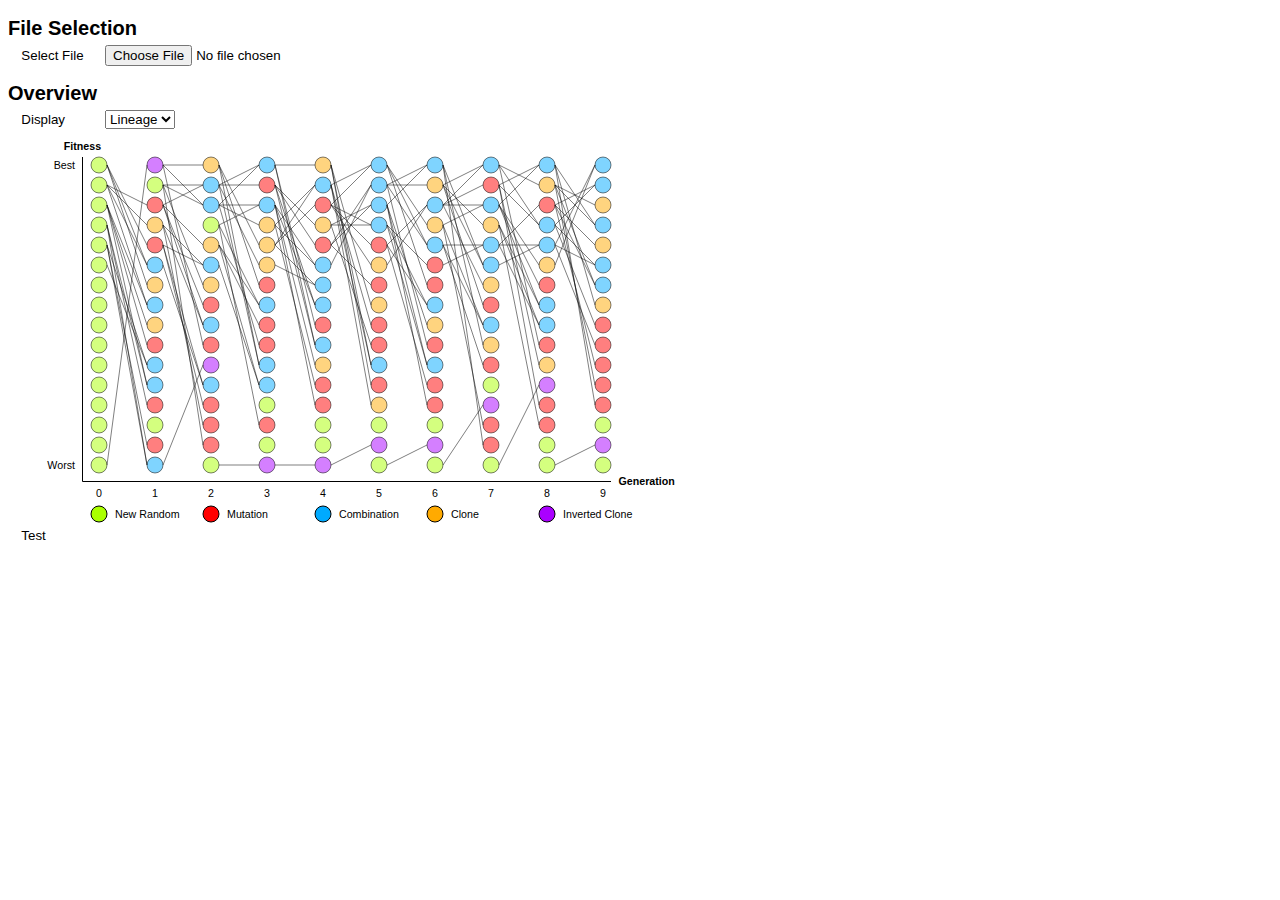
==== Visualizer/index.html @ 978b6a8c "added a legend for the colored balls" ====
<!DOCTYPE html>
<html lang="en">
<head>
    <meta charset="UTF-8">
    <title>Visualizer</title>
    <link rel="stylesheet" type="text/css" href="style.css">
    <script src="script.js"></script>
    <script src="tournamentResultVisualizer.js"></script>
    <script src="tournamentResultProcessor.js"></script>
    <script src="bootCampDataVisualizer.js"></script>
    <script src="bootCampDataProcessor.js"></script>
    <script src="testData.js"></script>
    <script src="utils.js"></script>

    <template id="tournamentResultVisualization">
        <section>
            <h2 class="sectionHeader">File Processing</h2>
            <div class="sectionContent">
                <div class="horizontalControlGroup">
                    <label for="matchupOptionsSelection">Matchup Size</label>
                    <select id="matchupOptionsSelection"></select>
                </div>
            </div>
        </section>
        <section>
            <h2 class="sectionHeader">Agent Rankings</h2>
            <div class="sectionContent">
                <div class="horizontalControlGroup">
                    <label for="rankingOptionsSelection">Sort by</label>
                    <select id="rankingOptionsSelection"></select>
                </div>
                <table id="agentRankingTable">
                    <!-- populated in script -->
                </table>
            </div>
        </section>
        <section>
            <h2 class="sectionHeader">Matchup Matrix</h2>
            <div class="sectionContent">
                <div class="horizontalControlGroup">
                    <label for="displayOptionsSelection">Display</label>
                    <select id="displayOptionsSelection"></select>
                </div>
                <div class="horizontalControlGroup">
                    <label for="highlightOptionsSelection">Highlight</label>
                    <select id="highlightOptionsSelection"></select>
                </div>
                <div id="additionalMatchupMatrixControls">
                    <!-- stuff added in script -->
                </div>
                <table id="matchupMatrix">
                    <!-- populated in script -->
                </table>
            </div>
        </section>

    </template>

    <template id="bootCampDataVisualization">
        <section>
            <h2 class="sectionHeader">Overview</h2>
            <div class="sectionContent">
                <div class="horizontalControlGroup">
                    <label for="svgDisplayModeSelection">Display</label>
                    <select id="svgDisplayModeSelection"></select>
                </div>
                <div id="additionalMatchupMatrixControls">
                    <!-- TODO additional (optional) svg controls -->
                </div>
                <div id="overviewSvgParent">
                    <svg id="overviewSvg" xmlns="http://www.w3.org/2000/svg">
                        <!-- stuff added in script -->
                    </svg>
                    <svg id="colorLegendSvg" xmlns="http://www.w3.org/2000/svg">
                        <!-- stuff added in script -->
                    </svg>
                    <div id="overviewSvgOverlay">
                        <!-- stuff added in script -->
                    </div>
                </div>
                <div>
                    Test
                </div>
            </div>
        </section>
    </template>
</head>
<body>
    <section id="fileSelectionSection">
        <h2 class="sectionHeader">File Selection</h2>
        <div class="sectionContent">
            <div class="horizontalControlGroup">
                <label for="fileInput">Select File</label>
                <input id="fileInput" type="file" accept=".tournamentResult, .bootCampData">
            </div>
        </div>
    </section>
</body>
</html>
---- Visualizer/style.css ----
:not(b, i, h1, h2, h3, h4, h5, h6) {
    font-weight: normal;
    font-size: 10pt;
}

body {
    font-family: "arial";
}

div {
    margin-bottom: 5px;
}

.sectionHeader {
    margin-bottom: 5px;
}

.sectionContent {
    margin-left: 1em;
}

label {
    display: inline-block;
    width: 6em;
}

#agentRankingTable, .rankingTableColumnLabel, .rankingTableRowLabel, .rankingTableDataField {
    border: 0px;
    padding: 4px;
}

.rankingTableColumnLabel {
    text-align: right;
    font-size: 12pt;
    font-weight: bold;
}

.rankingTableRowLabel {
    text-align: left;
    font-weight: normal;
}

.rankingTableDataField {
    text-align: right;
    width: 100px;
}

#matchupMatrix, .matrixColumnLabel, .matrixRowLabel, .matrixDataField {
    border: 0px;
    padding: 4px;
}

.matrixDataField {
    border: 1px solid rgba(0,0,0,0.25);
    height: 16px;
    width: 16px;
}

.matrixDataFieldHighlightOverlay {
    position: relative; 
    padding: 0; 
    margin-bottom: 0;  /* because it's a div and i set div margin bottom further up */
    top: 0; 
    left: 0; 
    width: 100%; 
    height: 100%; 
    box-sizing: border-box; 
    border: 2px solid black; 
    border-collapse: collapse; 
    border-radius: 8px;
}

.matrixRowLabel {
    text-align: right;
}

.matrixColumnLabel {
    text-align: center;
}

.matrixFieldPopup {
    pointer-events: none;
    visibility: hidden;
    position: absolute;
    z-index: 1;
    border: 1px solid black;
    background-color: white;
    padding: 4px;
    white-space: pre;
}

svg {
    display: block;
}

#overviewSvgParent {
    /* setting position relative so that the overlay works. otherwise the position is static and the absolute position of the overlay will reference the body */
    /* https://stackoverflow.com/questions/2941189/how-to-overlay-one-div-over-another-div */
    position: relative; 
}

#overviewSvgOverlay {
    width: 100%;
    height: 100%;
    position: absolute;
    top: 0;
    left: 0;
    margin: 0;
    padding: 0;
    pointer-events: none;
}

.svgYAxisMainLabel {
    text-anchor: middle;
    font-weight: bold;
    font-size: 8pt;
}

.svgYAxisMinorLabel {
    text-anchor: end;
    font-size: 8pt;
}

.svgXAxisMainLabel {
    text-anchor: start;
    font-weight: bold;
    font-size: 8pt;
}

.svgXAxisMinorLabel {
    text-anchor: middle;
    font-size: 8pt;
}

.svgLegendLabel {
    text-anchor: start;
    font-size: 8pt;
}
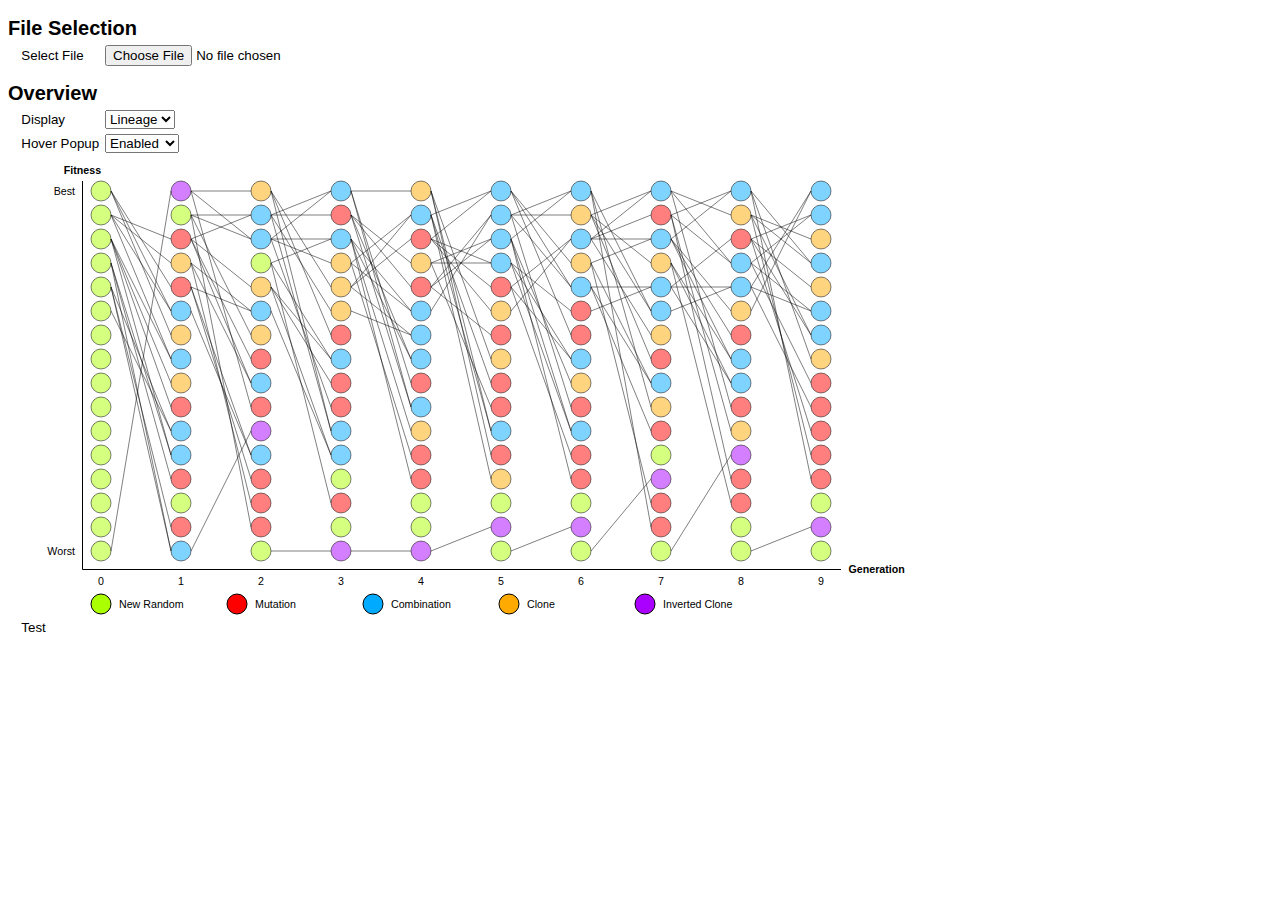
==== commit cb2c137a: "lineage is now bidirectional, popups can be disabled" ====
--- a/Visualizer/index.html
+++ b/Visualizer/index.html
@@ -64,6 +64,10 @@
                     <label for="svgDisplayModeSelection">Display</label>
                     <select id="svgDisplayModeSelection"></select>
                 </div>
+                <div class="horizontalControlGroup">
+                    <label for="svgPopupEnabledSelection">Hover Popup</label>
+                    <select id="svgPopupEnabledSelection"></select>
+                </div>
                 <div id="additionalMatchupMatrixControls">
                     <!-- TODO additional (optional) svg controls -->
                 </div>
--- a/Visualizer/style.css
+++ b/Visualizer/style.css
@@ -78,7 +78,7 @@
     text-align: center;
 }
 
-.matrixFieldPopup {
+.popup {
     pointer-events: none;
     visibility: hidden;
     position: absolute;
@@ -135,4 +135,9 @@
 .svgLegendLabel {
     text-anchor: start;
     font-size: 8pt;
+}
+
+.svgMetricDisplayLineLabel {
+    text-anchor: start;
+    font-size: 8pt;
 }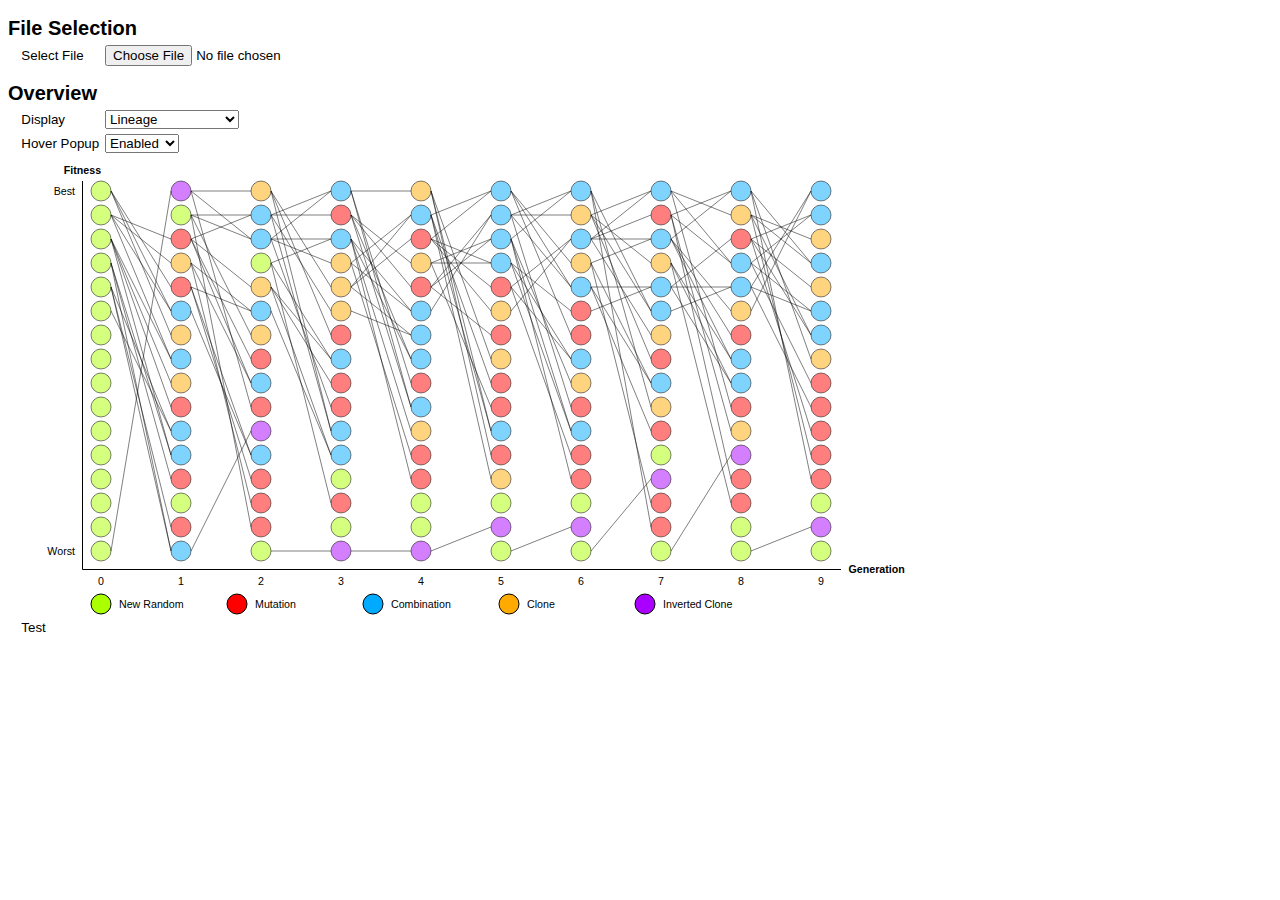
==== commit 8791cc44: "added percentage visualization, removed min- and max-lines as they didnt add any information and pot" ====
--- a/Visualizer/index.html
+++ b/Visualizer/index.html
@@ -64,6 +64,16 @@
                     <label for="svgDisplayModeSelection">Display</label>
                     <select id="svgDisplayModeSelection"></select>
                 </div>
+                <div id="tournamentResultOptionsParent">
+                    <div class="horizontalControlGroup">
+                        <label for="tournamentTypeSelection" class="indentedLabel">Count</label>
+                        <select id="tournamentTypeSelection"></select>
+                    </div>
+                    <div class="horizontalControlGroup">
+                        <label for="tournamentResultSourceSelection" class="indentedLabel">Against</label>
+                        <select id="tournamentResultSourceSelection"></select>
+                    </div>
+                </div>
                 <div class="horizontalControlGroup">
                     <label for="svgPopupEnabledSelection">Hover Popup</label>
                     <select id="svgPopupEnabledSelection"></select>
--- a/Visualizer/style.css
+++ b/Visualizer/style.css
@@ -22,6 +22,11 @@
 label {
     display: inline-block;
     width: 6em;
+}
+
+.indentedLabel {
+    padding-left: 1em;
+    width: 5em;
 }
 
 #agentRankingTable, .rankingTableColumnLabel, .rankingTableRowLabel, .rankingTableDataField {
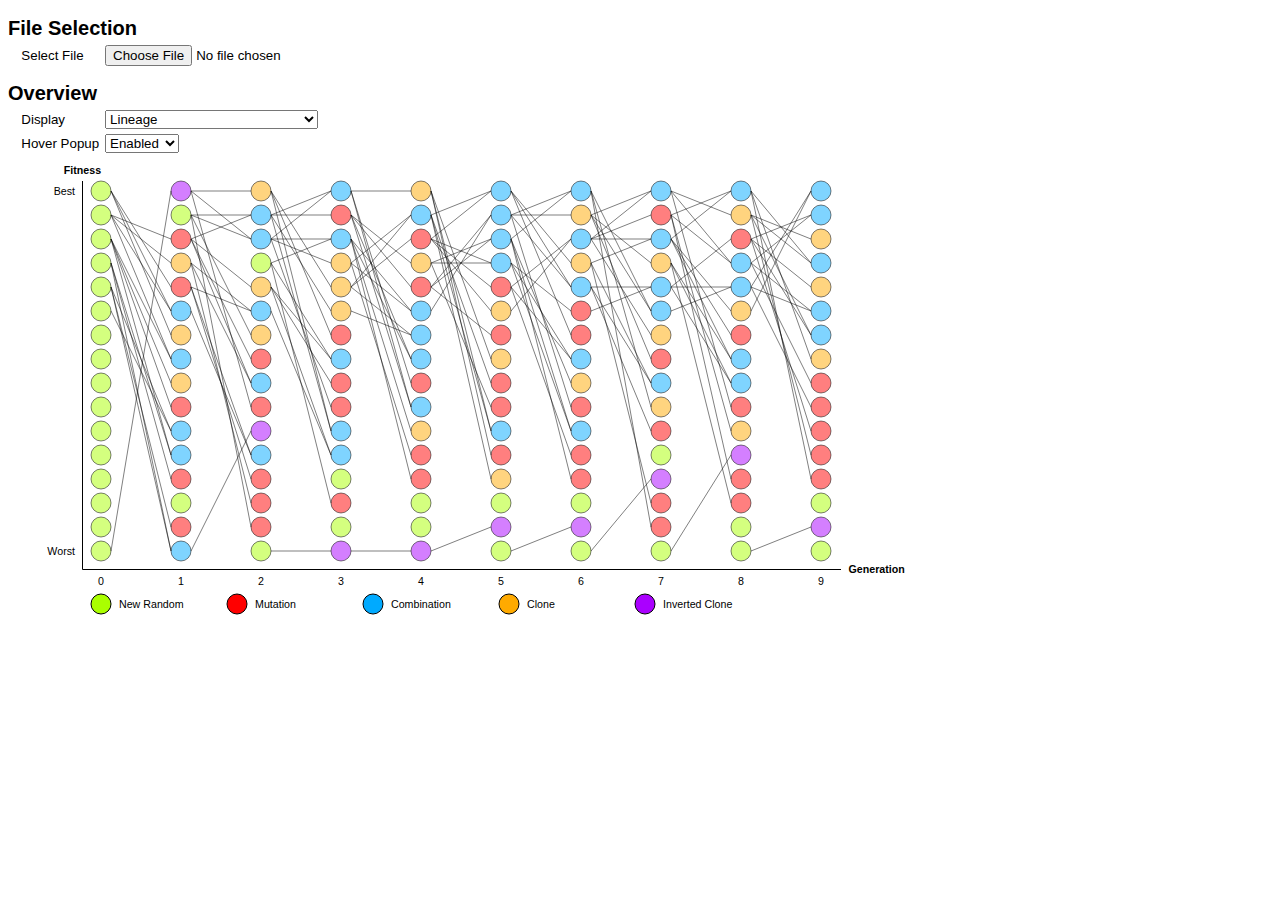
==== commit 36d05753: "instead of the string input, "unknown" visualizable properties are registered by the processor and p" ====
--- a/Visualizer/index.html
+++ b/Visualizer/index.html
@@ -9,8 +9,9 @@
     <script src="tournamentResultProcessor.js"></script>
     <script src="bootCampDataVisualizer.js"></script>
     <script src="bootCampDataProcessor.js"></script>
-    <script src="testData.js"></script>
     <script src="utils.js"></script>
+    <script src="bootCampTestData.js"></script>
+    <!-- <script src="tournamentTestData.js"></script> -->
 
     <template id="tournamentResultVisualization">
         <section>
@@ -92,9 +93,6 @@
                         <!-- stuff added in script -->
                     </div>
                 </div>
-                <div>
-                    Test
-                </div>
             </div>
         </section>
     </template>
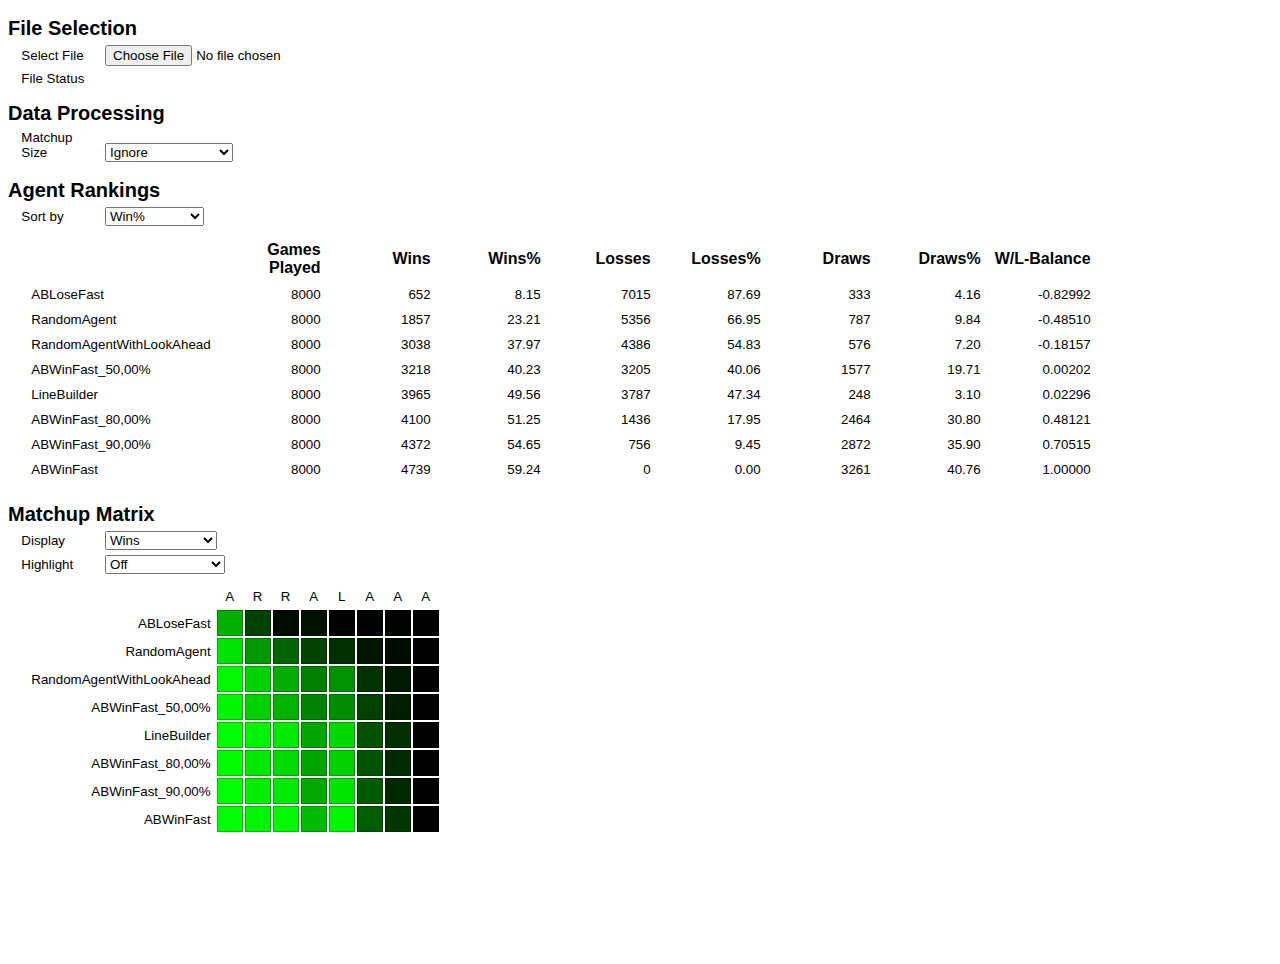
==== commit 0615258b: "DRAMATIC speedup of tournament visualizer" ====
--- a/Visualizer/index.html
+++ b/Visualizer/index.html
@@ -10,12 +10,12 @@
     <script src="bootCampDataVisualizer.js"></script>
     <script src="bootCampDataProcessor.js"></script>
     <script src="utils.js"></script>
-    <script src="bootCampTestData.js"></script>
-    <!-- <script src="tournamentTestData.js"></script> -->
+    <!-- <script src="bootCampTestData.js"></script> -->
+    <script src="tournamentTestData.js"></script>
 
     <template id="tournamentResultVisualization">
         <section>
-            <h2 class="sectionHeader">File Processing</h2>
+            <h2 class="sectionHeader">Data Processing</h2>
             <div class="sectionContent">
                 <div class="horizontalControlGroup">
                     <label for="matchupOptionsSelection">Matchup Size</label>
@@ -105,6 +105,10 @@
                 <label for="fileInput">Select File</label>
                 <input id="fileInput" type="file" accept=".tournamentResult, .bootCampData">
             </div>
+            <div class="horizontalControlGroup" id="fileStatusGroup">
+                <label for="fileStatus">File Status</label>
+                <p id="fileStatus" style="display:inline"></p>
+            </div>
         </div>
     </section>
 </body>
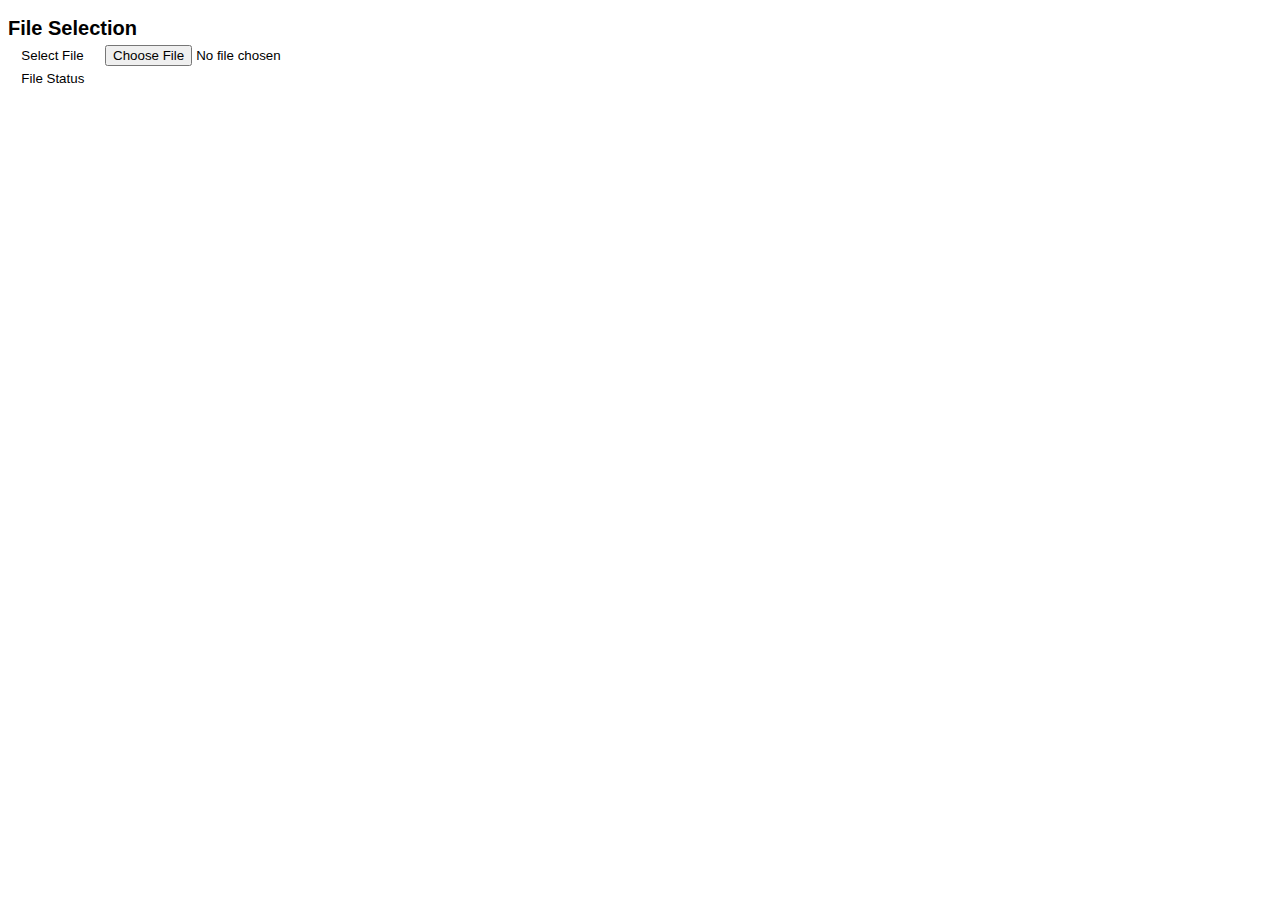
==== commit e86984e8: "commented out the testdata" ====
--- a/Visualizer/index.html
+++ b/Visualizer/index.html
@@ -11,7 +11,7 @@
     <script src="bootCampDataProcessor.js"></script>
     <script src="utils.js"></script>
     <!-- <script src="bootCampTestData.js"></script> -->
-    <script src="tournamentTestData.js"></script>
+    <!-- <script src="tournamentTestData.js"></script> -->
 
     <template id="tournamentResultVisualization">
         <section>
